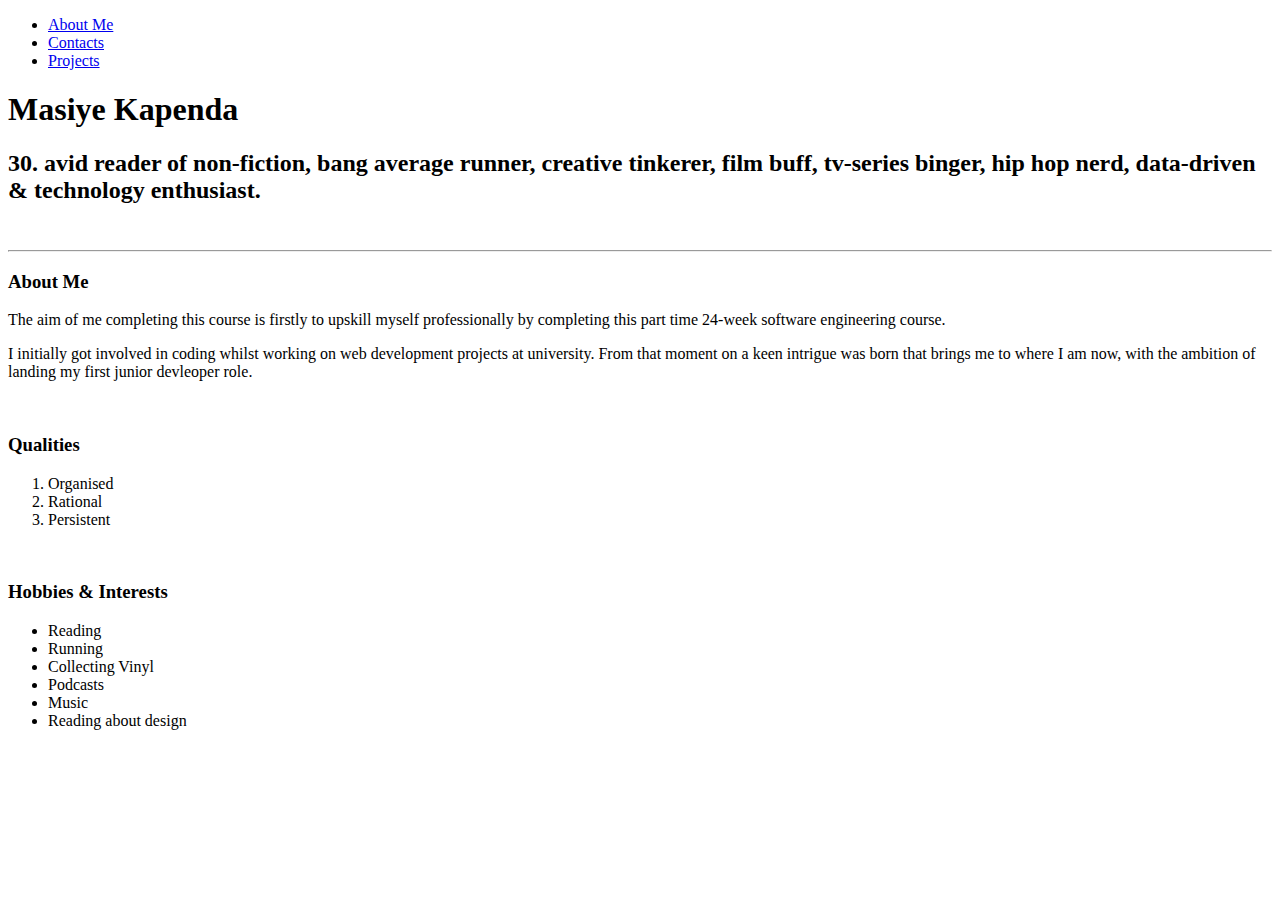
==== pages/aboutme.html @ 2925f5fe "new pages  commit" ====
<!DOCTYPE html>
<html>
        <head>
                    <title>NavBar</title>    
        </head>
<Body>
        <main>
        <header>
            <nav>
                <ul>
                    <li> <a href="./pages/aboutme.html">About Me</a></li>
                    <li> <a href="./pages/contact.html">Contacts</a></li>
                    <li> <a href="./pages/projects.html">Projects</a></li>
                </ul>
        </nav>



        </header>
      <h1>Masiye Kapenda</h1>
      <h2> 30. avid reader of non-fiction, bang average runner, creative tinkerer, film buff, tv-series binger, hip hop nerd, data-driven & technology enthusiast.</h2>
      </head>
      </main>

      <br>
      <hr>
      <h3> About Me</h3>
      <p>The aim of me completing this course is firstly to upskill myself professionally by completing this part time 24-week software engineering course.</p>
       <p>I initially got involved in coding whilst working on web development projects at university. From that moment on a keen intrigue was born that brings me to where I am now, with the ambition of landing my first junior devleoper role. </p>           
      <br>
      <h3>Qualities</h3>
         <ol>
                <li>Organised</li>
                <li>Rational</li>
                <li>Persistent</li>
         </ol>
         <br>

         <h3>Hobbies & Interests</h3>
         <ul>
                 <li>Reading</li>
                 <li>Running</li>
                 <li>Collecting Vinyl</li>
                 <li>Podcasts</li>
                 <li>Music</li>
                <li>Reading about design</li>
         </ul>


       <footer>

</footer></body>
</html>
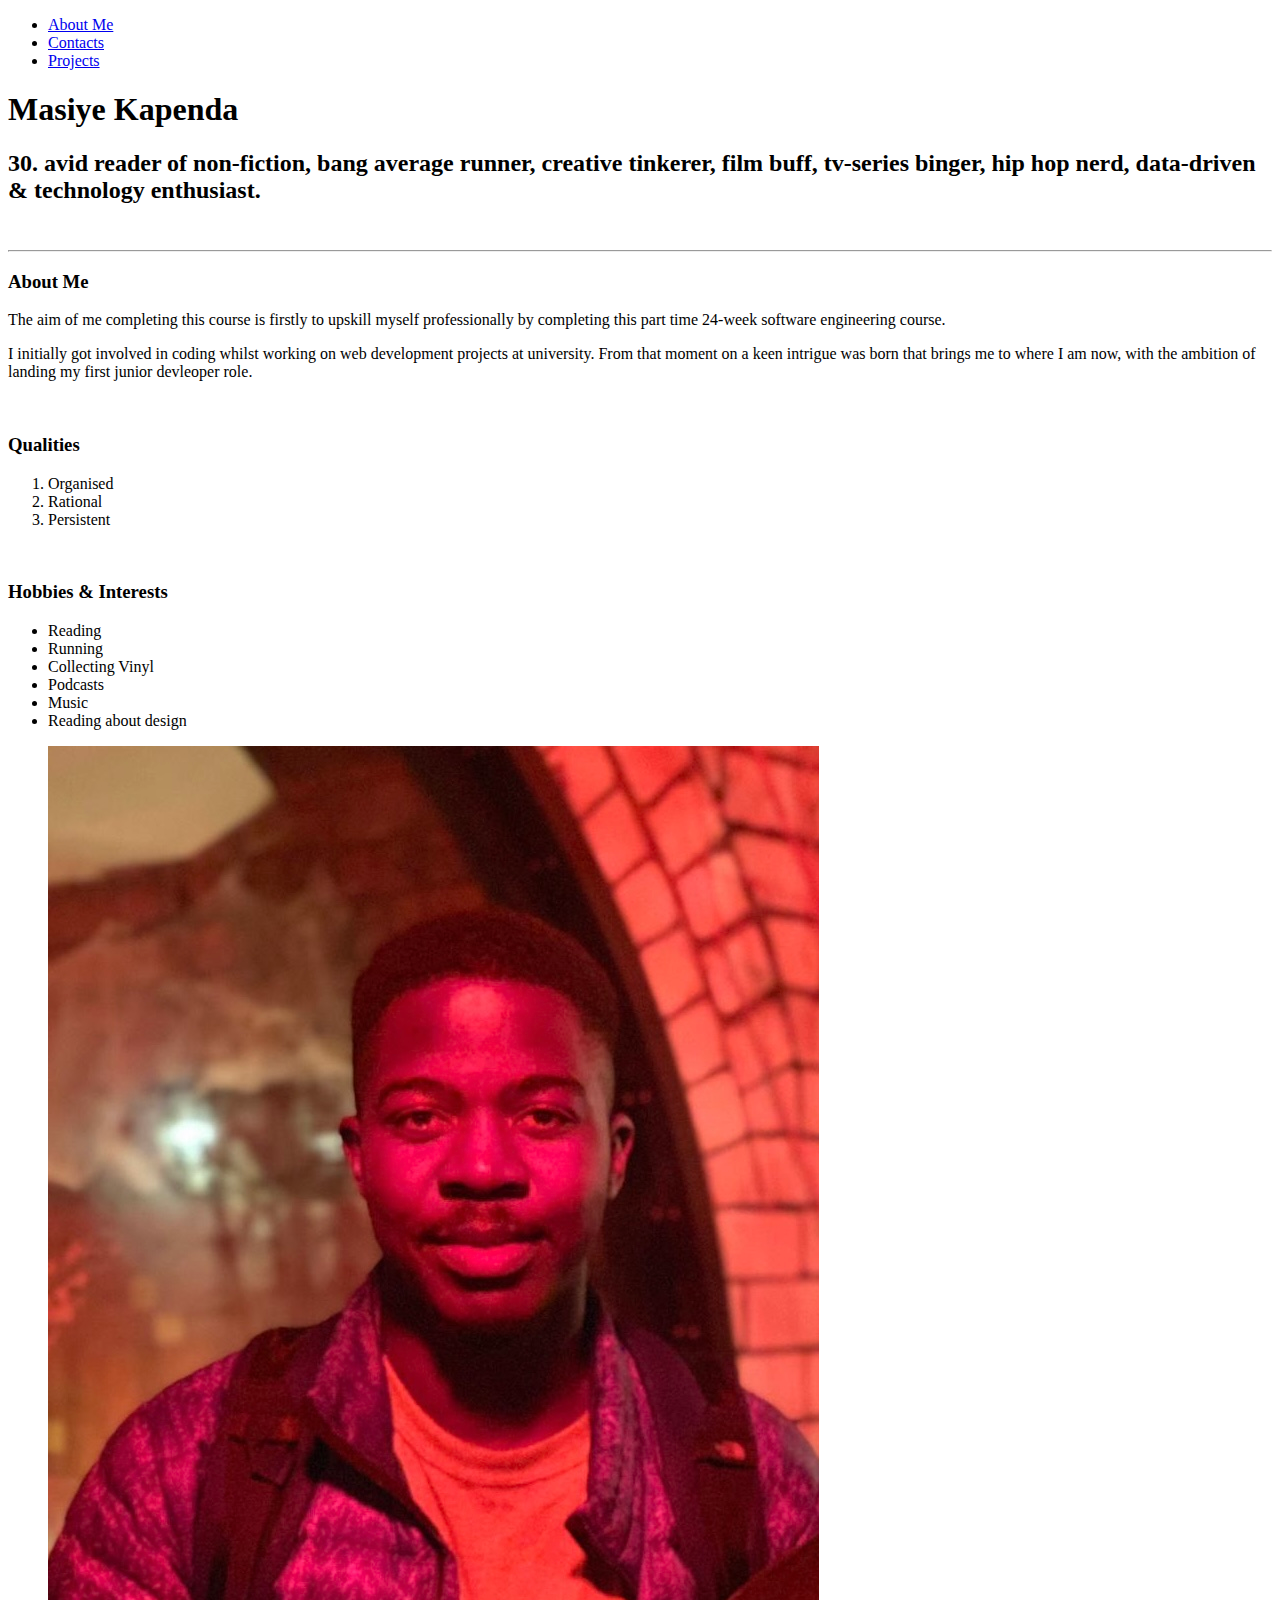
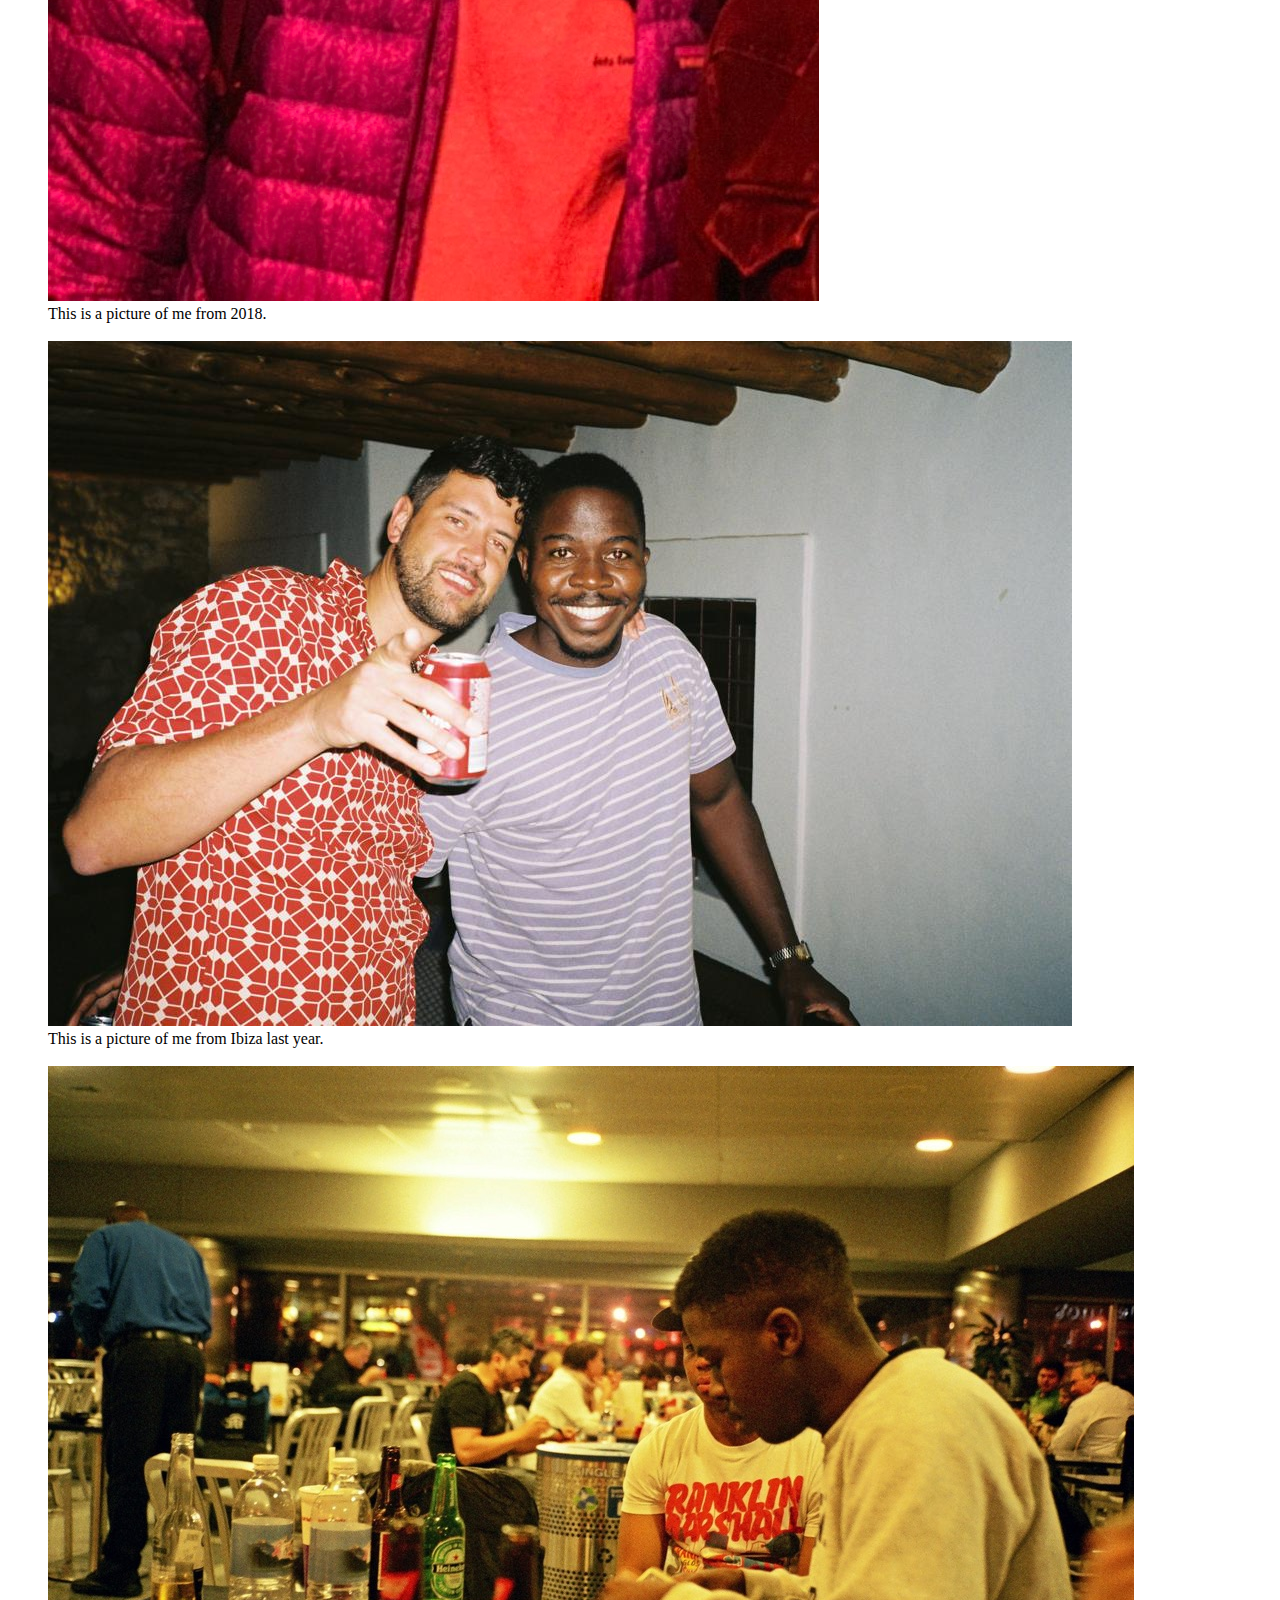
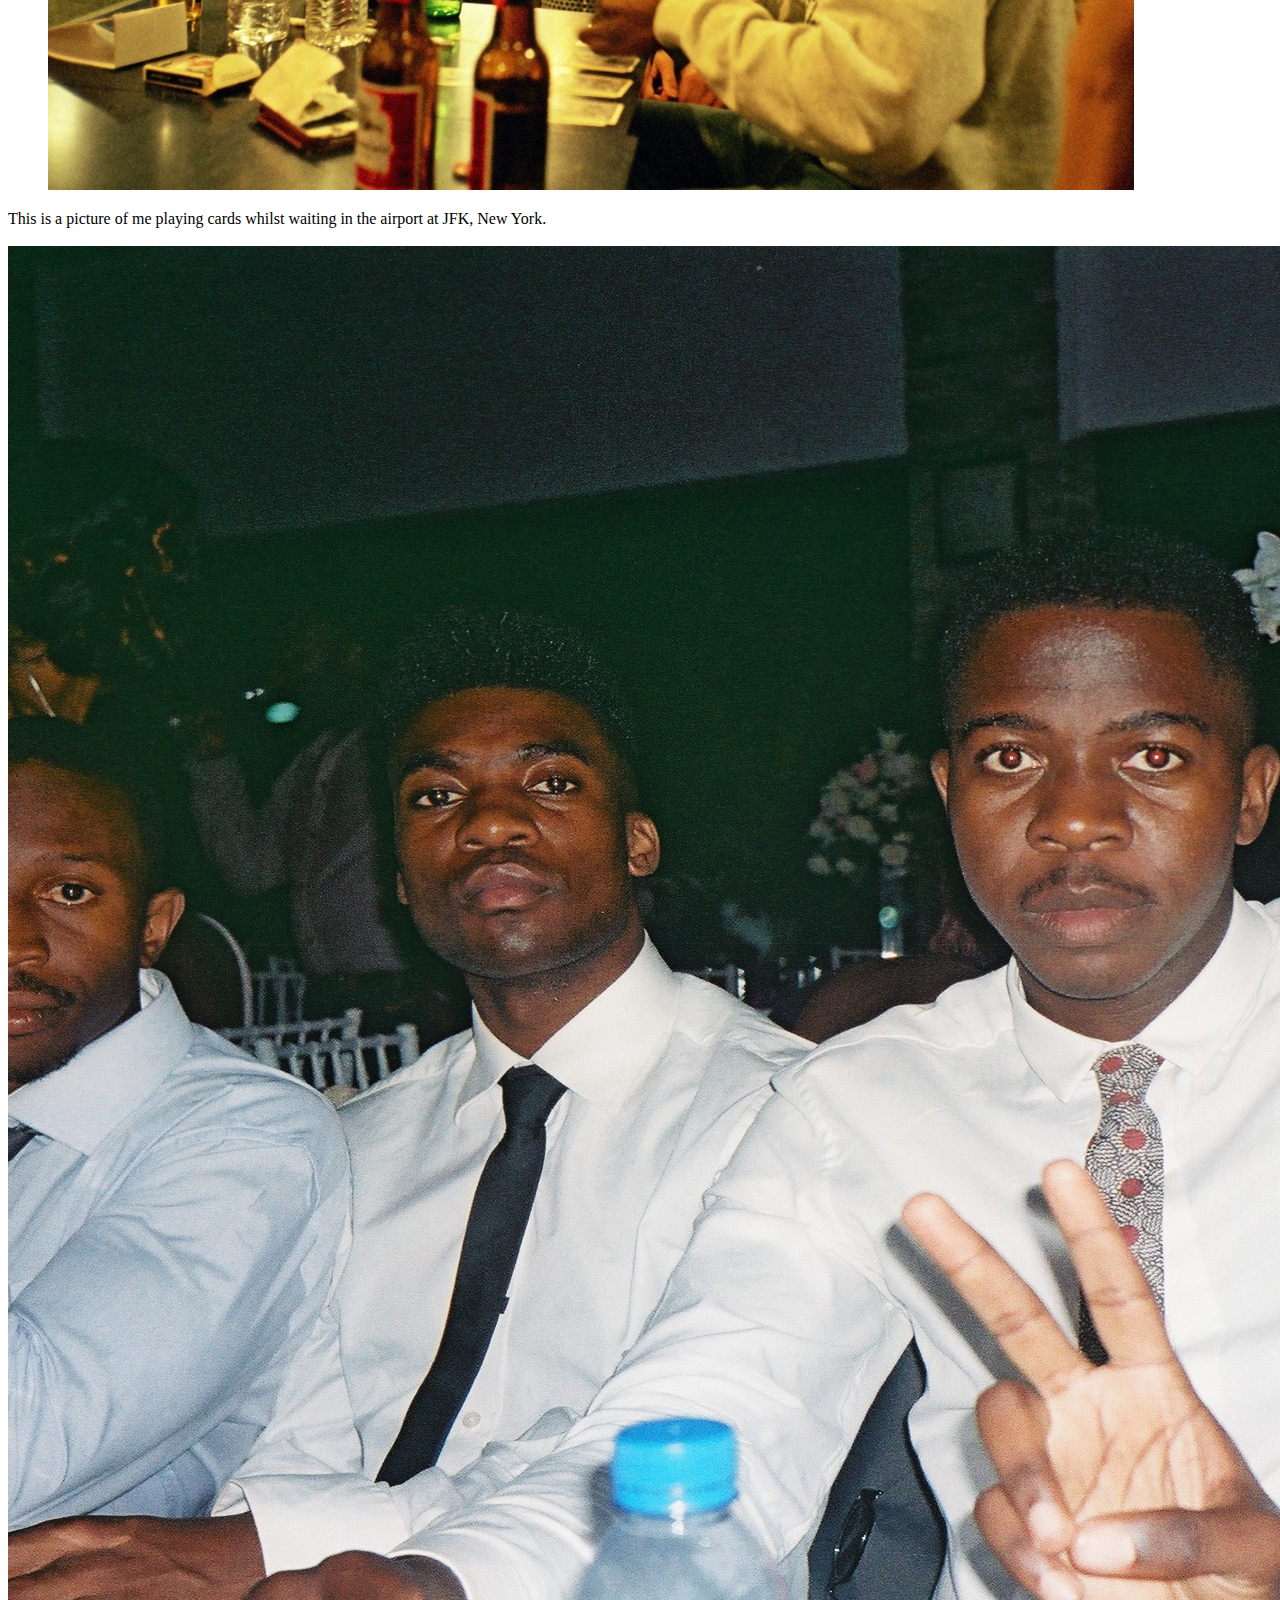
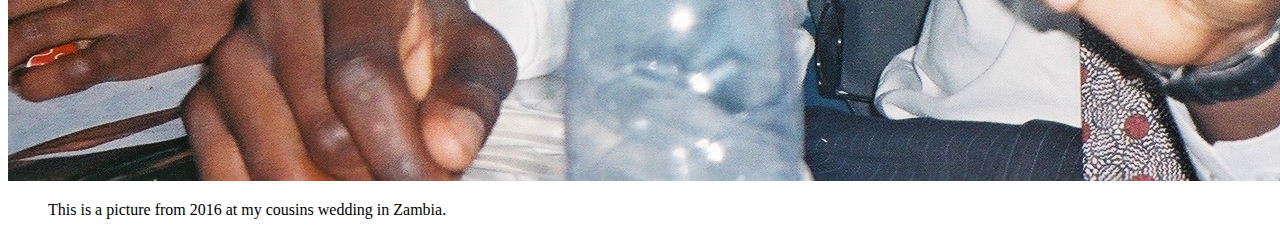
==== commit f5771e03: "HTML updated with pictures" ====
--- a/pages/aboutme.html
+++ b/pages/aboutme.html
@@ -1,7 +1,7 @@
 <!DOCTYPE html>
 <html>
         <head>
-                    <title>NavBar</title>    
+                    <title>Masiye Kapenda's Site</title>    
         </head>
 <Body>
         <main>
@@ -45,8 +45,28 @@
                  <li>Music</li>
                 <li>Reading about design</li>
          </ul>
-
-
+         <figure>
+             <img src="../images/image1.jpeg" alt="A Picture of Masiye Kapenda">
+            <br>
+            <figcaption>
+                This is a picture of me from 2018. 
+            </figcaption>
+            <br>
+            <img src="../images/image2.jpeg" alt="A picture of myself from 2021">
+            <figcaption>
+                This is a picture of me from Ibiza last year. 
+            </figcaption>
+            <br>
+            <img src="../images/image3.jpeg" alt="A picture of me playing cards">
+         </figure>
+            <figcaption>
+                This is a picture of me playing cards whilst waiting in the airport at JFK, New York. 
+            </figcaption>
+            <br>
+            <img src="../images/image4.jpeg" alt="A picture of me and my many cousins">
+            <figure>
+                This is a picture from 2016 at my cousins wedding in Zambia. 
+            </figure>
        <footer>
 
 </footer></body>
